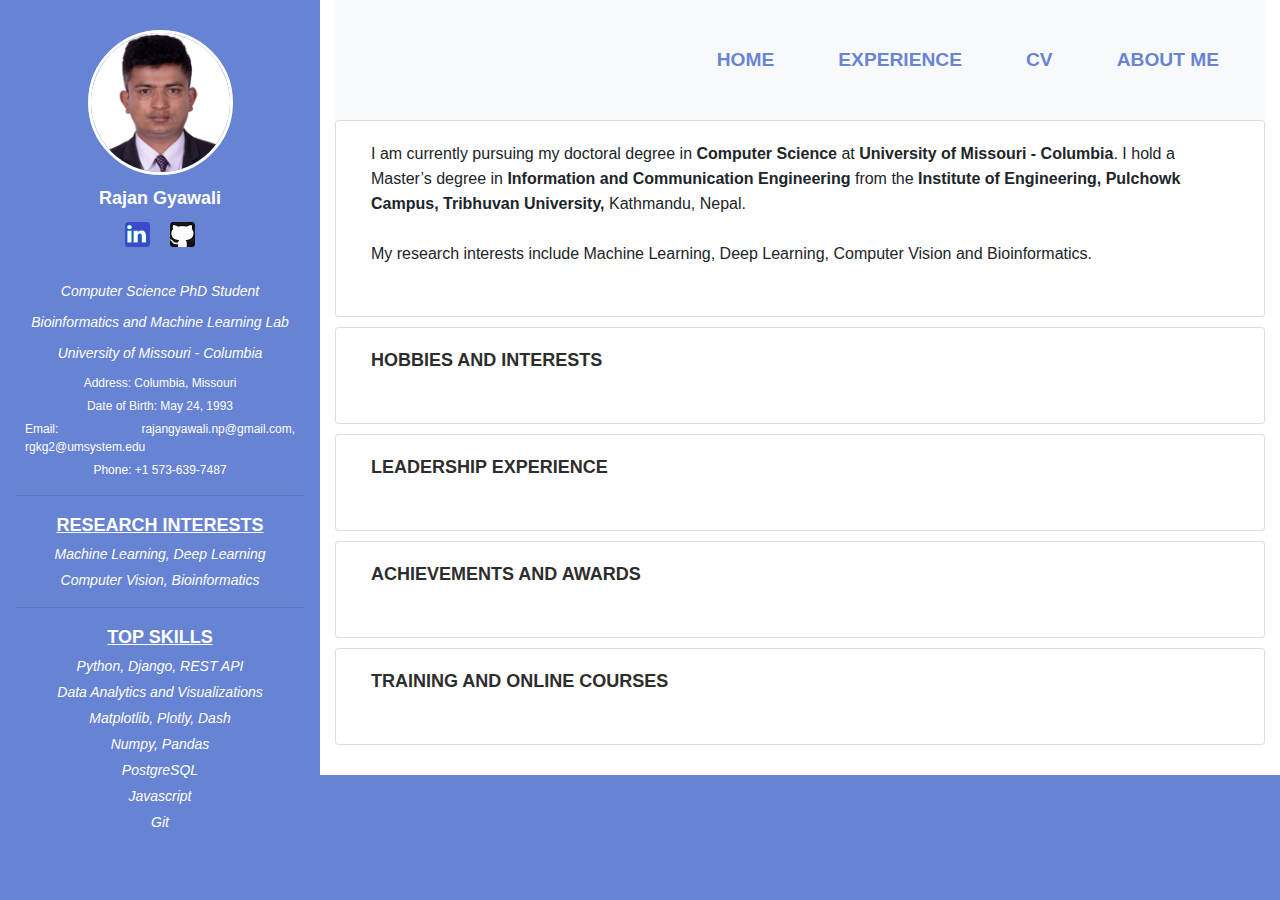
==== about.html @ 47ad8155 "First Commit" ====
<html>

<head>
    <title>Rajan Gyawali</title>
    <link rel="stylesheet" href="others/main.css">
    <link rel="stylesheet" href="https://maxcdn.bootstrapcdn.com/bootstrap/4.0.0/css/bootstrap.min.css" integrity="sha384-Gn5384xqQ1aoWXA+058RXPxPg6fy4IWvTNh0E263XmFcJlSAwiGgFAW/dAiS6JXm" crossorigin="anonymous">
</head>

<body>



    <!-- Content -->
    <div class="content">

        <!-- Profile Section -->
        <div class="profile-section">
            <div class="container">
                <img src="img/raj.JPG" class="profile-photo">
                <p class="profile-name">Rajan Gyawali</p>
                <div class="icons">
                    <div id="social">
                        <a href="https://www.linkedin.com/in/rajangyawali/" target="_blank"><img id="linked" src="img/linked.png" alt="Linkedin"></a>
                    </div>
                    <div id="social">
                        <a href="https://github.com/rajangyawali" target="_blank"><img id="git" src="img/git.png" alt="GitHub"></a>
                    </div>
                </div>
                <br>
                <p class="profile-detail-summary">Computer Science PhD Student</p>
                <p class="profile-detail-summary">Bioinformatics and Machine Learning Lab</p>
                <p class="profile-detail-summary">University of Missouri - Columbia</p>
                <p class="profile-summary">Address: Columbia, Missouri</p>
                <p class="profile-summary">Date of Birth: May 24, 1993</p>
                <p class="profile-summary">Email: rajangyawali.np@gmail.com, rgkg2@umsystem.edu</p>
                <p class="profile-summary">Phone: +1 573-639-7487</p>
                <hr>
                <p class="profile-name"><u>RESEARCH INTERESTS</u></p>
                <p class="profile-detail">Machine Learning, Deep Learning</p>
                <p class="profile-detail">Computer Vision, Bioinformatics</p>
                <hr>
                <p class="profile-name"><u>TOP SKILLS</u></p>
                <p class="profile-detail">Python, Django, REST API</p>
                <p class="profile-detail">Data Analytics and Visualizations</p>
                <p class="profile-detail">Matplotlib, Plotly, Dash</p>
                <p class="profile-detail">Numpy, Pandas</p>
                <p class="profile-detail">PostgreSQL</p>
                <p class="profile-detail">Javascript</p>
                <p class="profile-detail">Git</p>
            </div>
        </div>

        <!-- Detail Section -->
        <div class="detail-section">
            <div class="container">
                <nav class="navbar navbar-expand-lg navbar-light bg-light custom">
                    <ul class="navbar-nav ml-auto">
                        <li class="nav-item">
                            <div class="others"><a id="linkButton" href="index.html">HOME</a></div>
                        </li>
                        <li class="nav-item">
                            <div class="others"><a id="linkButton" href="portfolio.html">EXPERIENCE</a></div>
                        </li>
                        <li class="nav-item">
                            <div class="others"><a id="linkButton" href="https://github.com/rajangyawali/rajangyawali.github.io/blob/master/others/files/Rajan%20Gyawali%20-%20CV.pdf" target="_blank">CV</a></div>
                        </li>
                        <li class="nav-item">
                            <div class="others"><a id="linkButton" href="about.html">ABOUT ME</a></div>
                        </li>
                    </ul>
                </nav>

                <div class="card">
                    <div class="container">
                        <div class="card-body">
                            I am currently pursuing my doctoral degree in <b>Computer Science</b> at  <b>University of Missouri - Columbia</b>. I hold a Master’s degree in <b>Information and Communication Engineering</b> from the <b>Institute of Engineering, Pulchowk Campus, Tribhuvan University,</b>                            Kathmandu, Nepal. <br><br> My research interests include Machine Learning, Deep Learning, Computer Vision and Bioinformatics.<br>
                        </div>

                    </div>
                </div>
                <div class="card">
                    <div class="container">
                        <div class="card-body">
                            <span class="collapsible-heading">HOBBIES AND INTERESTS</span>
                            <div class="collapsible-content">
                                <ul>
                                    <li>Reading Novels</li>
                                    <li>Exploring New Places</li>
                                    <li>Listening Songs</li>
                                    <li>Watching Television Shows</li>
                                    <li>Bicycle and Bike Riding</li>
                                    <li>Hiking</li>
                                    <li>Playing Chess</li>
                                    <li>Solving Puzzle</li>
                                    <li>Teaching</li>
                                    <li>Eating Momo</li>
                                </ul>
                            </div>
                        </div>
                    </div>
                </div>
                <div class="card">
                    <div class="container">
                        <div class="card-body">
                            <span class="collapsible-heading">LEADERSHIP EXPERIENCE</span>
                            <div class="collapsible-content">
                                <ul>
                                    <li>Co-founded a forum under the name <b>Himalaya Coders Forum</b> with the aim to provide programming training to 1st year and 2nd year students of the college during my 4th year study at <b>Himalaya College of Engineering</b></li>
                                    <span>The forum used to conduct classes on <b>C, C++, Java, Python, MySQL, PostgreSQL</b></span>
                                    <li>Actively participated in various activities of <b>Robotics Club</b> at college during my undergraduate studies</li>
                                    <span>I participated in several projects including <i>Robots Design, Microcontroller Training, PCB Design</i></span>
                                </ul>
                            </div>
                        </div>
                    </div>
                </div>
                <div class="card">
                    <div class="container">
                        <div class="card-body">
                            <span class="collapsible-heading">ACHIEVEMENTS AND AWARDS</span>
                            <div class="collapsible-content">
                                <ul>
                                    <li><b>Best Project Award</b>, for my undergraduate final year project <b>Brain Controlled Wheelchair</b>, in the <b>nec project exhibition</b> organized by Nepal Engineering College, 2016</li>
                                    <li><b>Mahatma Gandhi Scholarship</b>, awarded by Indian Embassy, Nepal, 2009-2011</li>
                                    <li><b>Golden Jubilee Scholarship</b>, awarded by Indian Embassy, Nepal, 2011-2013</li>
                                    <li>Full Scholarship at Himalaya College of Engineering, for pursuing undergraduate degree</li>
                                    <li>Regular Scholarship at Pulchowk Campus, for pursuing graduate degree</li>
                                    <li>Dean's Fellowship at University of Missouri - Columbia, for pursuing doctoral degree</li>
                                    <li>Ranked 3rd in undergraduate results of “Electronics and Communication Engineering” offered by Institute of Engineering, Tribhuvan University</li>
                                    <li>Ranked 1st in graduate results of “Information and Communication Engineering”, Pulchowk Campus</li>
                                </ul>
                            </div>
                        </div>
                    </div>
                </div>
                <div class="card">
                    <div class="container">
                        <div class="card-body">
                            <span class="collapsible-heading">TRAINING AND ONLINE COURSES</span>
                            <div class="collapsible-content">
                                <ul>
                                    <li>Participated in 2 months training course on <b>Data Science with Python</b>, Leapfrog Academy, Kathmandu, March – May 2016</li>
                                    <li>Participated in 20 days training on <b>EUTRAN eNodeB Training</b> at Huawei Global Training Center, China, June 8 – July 7, 2019</li>
                                    <li>Participated in 2 days workshop on <b>Internet of Things</b> at Deerwalk Inc., Kathmandu, February 29 – March 1, 2020</li>
                                    <li>Took course on <b>Python for Everbody</b> by University of Michigan offered through Coursera</li>
                                    <li>Took course on <b>Django for Everbody</b> by University of Michigan offered through Coursera</li>
                                    <li>Took course on <b>Data Science</b> by IBM offered through Coursera</li>
                                    <li>Took course on <b>Applied Data Science</b> by IBM offered through Coursera</li>
                                    <li>Took course on <b>Machine Learning</b> by Andrew Ng offered through Coursera</li>
                                    <li>Took course on <b>Deep Learning</b> by DeepLearning.AI offered through Coursera</li>
                                </ul>
                            </div>
                        </div>
                    </div>
                </div>
            </div>
        </div>
    </div>

    <script>
        var coll = document.getElementsByClassName("collapsible-heading");
        var i;

        for (i = 0; i < coll.length; i++) {
            coll[i].addEventListener("click", function() {
                this.classList.toggle("active");
                var content = this.nextElementSibling;
                if (content.style.display === "block") {
                    content.style.display = "none";
                } else {
                    content.style.display = "block";
                }
            });
        }
    </script>
</body>

</html>
---- others/main.css ----
body {
     background: linear-gradient(rgba(65, 100, 201, 0.8), rgba(65, 100, 201, 0.8)), url("../image/profile-bg.jpg");
     font-family: Verdana;
     font-size: 14pt;
     font-size-adjust: adjust;
     margin-right: 0px;
 }
 
 p {
     text-align: justify;
     padding: 0px 5px 0px 5px;
 }
 
 .container {
     margin-bottom: 30px;
     margin-right: 0px;
 }
 
 #header {
     font-family: arial;
     border: 3px;
     background-color: #000000;
     font-size: 300%;
     text-align: center;
     color: #fff;
     font-size-adjust: adjust;
 }
 
 #header img {
     padding: 10px;
     border-radius: 50%;
     height: 40px;
     width: 40px;
 }
 
 #header:hover {
     color: #000;
     background-color: #b3b3b3;
     opacity: 0.4;
     transition: opacity 1s ease-in-out;
 }
 
 table tr th {
     text-align: left;
     font-size: 150;
     color: #0066CC;
     padding-right: 7px;
     font-size-adjust: adjust;
 }
 
 table tr td {
     text-align: left;
     font-size: 150;
     font-size-adjust: adjust;
 }
 
 ul {
     border: 3px;
     margin: 10px 0px 10px 0px;
     padding: 30px;
     text-align: left;
     font-size-adjust: adjust;
 }
 
 .main {
     font-size: 110%;
     color: black;
     padding: 10px;
     font-size-adjust: adjust;
 }
 
 #about {
     background-color: #F0F8FF;
     text-align: center;
     position: relative;
     top: 0;
     left: 0;
 }
 
 #about img {
     padding: 10px;
     border-radius: 50%;
     height: 250px;
     width: 250px;
 }
 
 #footer {
     background-color: #000000;
     text-align: center;
     position: relative;
     top: 0;
     left: 0;
 }
 
 #footer img {
     padding: 10px;
     border-radius: 50%;
     height: 30px;
     width: 30px;
 }
 
 h1 {
     margin: 0px;
     font-size: 130%;
     color: #3CB371;
 }
 
 h3 {
     text-align: left;
     text-decoration: underline;
     font-size: 110%;
     color: #333366;
 }
 
 * {
     box-sizing: border-box;
 }
 
 body {
     margin: 0;
     background-color: #f5f5f5;
     font-family: sans-serif;
 }
 
 .container {
     padding-left: 15px;
 }
 
 .button {
     background-color: white;
     border: none;
     padding: 15px 40px;
     border-radius: 20px;
     cursor: pointer;
 }
 /* Style For Navigation */
 
 .nav {
     height: 50px;
     line-height: 50px;
     background-color: white;
     border-bottom: solid 2px #60a2ff;
 }
 
 .nav h1 {
     color: #272727;
     font-size: 18px;
 }
 /* Style For Content */
 
 .content {
     width: 100%;
     height: 100%;
 }
 /* Style For Profile Section */
 
 .profile-section {
     float: left;
     width: 25%;
     text-align: center;
     padding-top: 30px;
     background-size: cover;
     background-position: top;
 }
 
 .profile-photo {
     width: 50%;
     border-radius: 50%;
     border: solid 3px white;
 }
 
 .profile-name {
     color: #fff;
     font-weight: bold;
     font-size: 18px;
     display: flex;
     margin-top: 10px;
     margin-bottom: 0px;
     justify-content: center;
 }
 
 .profile-detail {
     color: #fff;
     font-size: 14px;
     font-style: italic;
     font-weight: 500;
     display: flex;
     justify-content: center;
     margin: 5px;
 }
 
 .profile-detail-summary {
     color: #fff;
     font-size: 14px;
     font-style: italic;
     font-weight: 500;
     display: flex;
     margin-bottom: 10px;
     margin-top: 0px;
     justify-content: center;
 }
 
 .profile-summary {
     color: #fff;
     font-size: 12px;
     display: flex;
     margin: 5px;
     justify-content: center;
 }
 /* Style For Detail Section */
 
 .detail-section {
     float: left;
     width: 75%;
     margin-right: 0px;
     padding-right: 0px;
     background-color: #fff;
 }
 /* Card Style */
 
 .card {
     background-color: white;
     line-height: 25px;
     margin-bottom: 10px;
 }
 
 .card-title {
     font-weight: bold;
     font-size: 18px;
     padding-top: 15px;
     padding-left: 20px;
     padding-bottom: 15px;
     color: #2d2d2d;
     border-bottom: solid 1px #dbdbdb;
 }
 
 .border-custom {
     border-bottom: solid 1px #f0f0ee;
 }
 
 .card-body {
     padding-top: 15px;
     padding-left: 15px;
     padding-bottom: 15px;
 }
 
 .card-body ul {
     padding: 0px;
     padding-left: 40px;
 }
 
 .custom {
     height: 120px;
     max-height: 200px;
 }
 
 .others {
     padding-left: 4rem;
     font-size: 1.2rem;
     font-weight: 700;
     font-family: -apple-system, BlinkMacSystemFont, 'Segoe UI', Roboto, Oxygen, Ubuntu, Cantarell, 'Open Sans', 'Helvetica Neue', sans-serif;
     color: rgba(65, 100, 201, 0.8);
     ;
 }
 
 .icons {
     display: flex;
     justify-content: center;
     margin-bottom: 0px;
 }
 
 #social img {
     padding: 10px;
     border-radius: 30%;
     height: 45px;
     width: 45px;
 }
 
 #linkButton {
     color: rgba(65, 100, 201, 0.8);
     text-decoration: none;
 }
 
 #linkButton :hover {
     text-decoration: none;
     color: rgba(31, 75, 204, 0.8);
     scale: 1.5;
 }
 
 .collapsible {
     background-color: rgba(65, 100, 201, 0.8);
     color: white;
     cursor: pointer;
     width: 100%;
     border-radius: 7px;
     text-align: center;
     outline: none;
     padding-left: 10px;
     padding-right: 10px;
     padding-bottom: 2px;
 }
 
 .collapsible-heading {
     font-weight: bold;
     font-size: 18px;
     padding-top: 15px;
     padding-left: 0px;
     padding-bottom: 15px;
     color: #2d2d2d;
 }
 
 .collapsible-heading:hover {
     background-color: #fff;
     color: rgba(65, 100, 201, 0.8);
 }
 
 .collapsible-heading:active {
     background-color: #fff;
     color: rgba(65, 100, 201, 0.8);
 }
 
 .collapsible:hover {
     background-color: #555;
 }
 
 .collapsible:active {
     background-color: #555;
 }
 
 .collapsible-content {
     padding: 0 18px;
     display: none;
     overflow: hidden;
 }
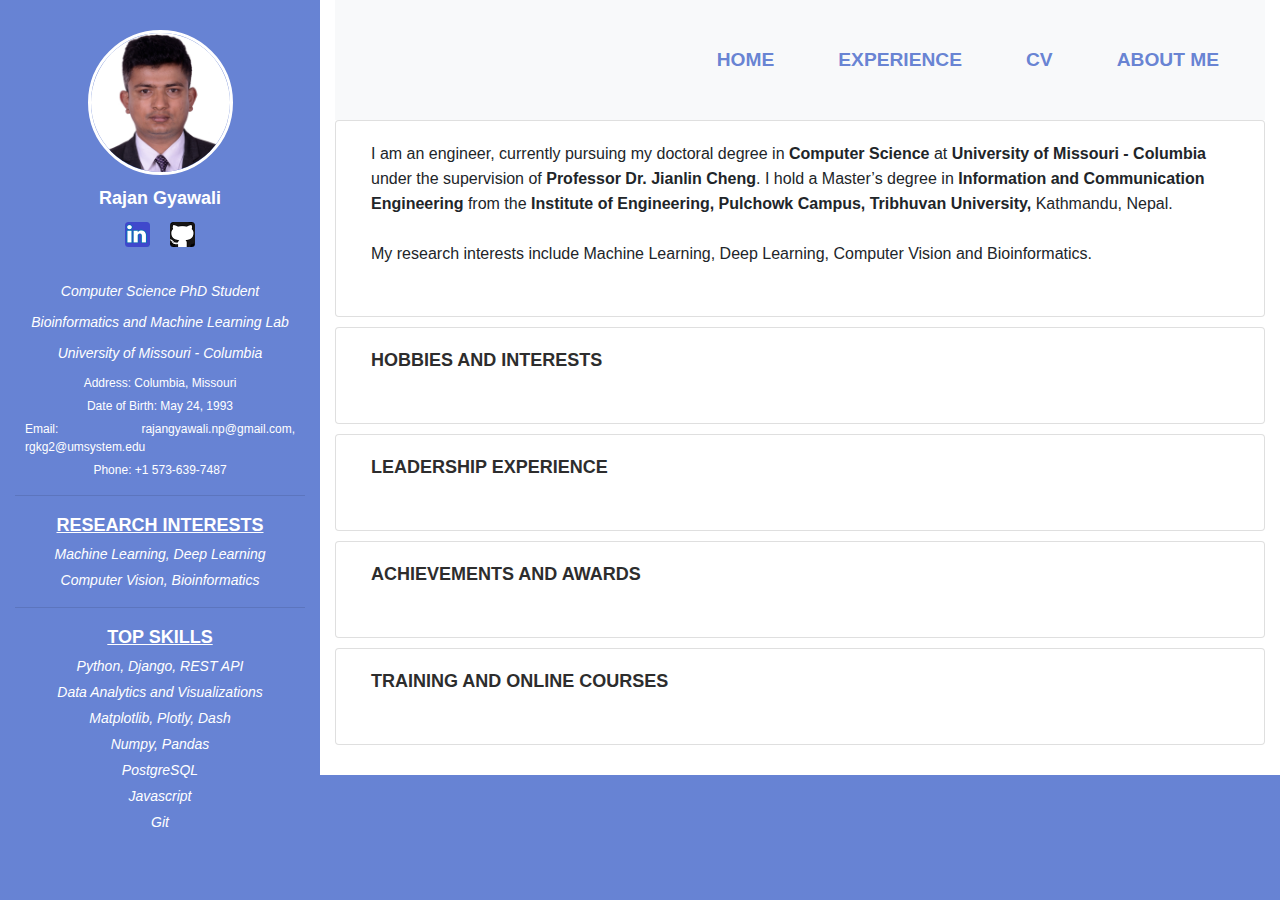
==== commit c349c85b: "First Commit" ====
--- a/about.html
+++ b/about.html
@@ -73,8 +73,8 @@
                 <div class="card">
                     <div class="container">
                         <div class="card-body">
-                            I am currently pursuing my doctoral degree in <b>Computer Science</b> at  <b>University of Missouri - Columbia</b>. I hold a Master’s degree in <b>Information and Communication Engineering</b> from the <b>Institute of Engineering, Pulchowk Campus, Tribhuvan University,</b>                            Kathmandu, Nepal. <br><br> My research interests include Machine Learning, Deep Learning, Computer Vision and Bioinformatics.<br>
-                        </div>
+                            I am an engineer, currently pursuing my doctoral degree in <b>Computer Science </b> at <b> University of Missouri - Columbia</b> under the supervision of <b>Professor Dr. Jianlin Cheng</b>. I hold a Master’s degree in <b>Information and Communication Engineering</b> from the <b>Institute of Engineering, Pulchowk Campus, Tribhuvan University,</b>                            Kathmandu, Nepal. <br><br> My research interests include Machine Learning, Deep Learning, Computer Vision and Bioinformatics.
+                      </div>
 
                     </div>
                 </div>
